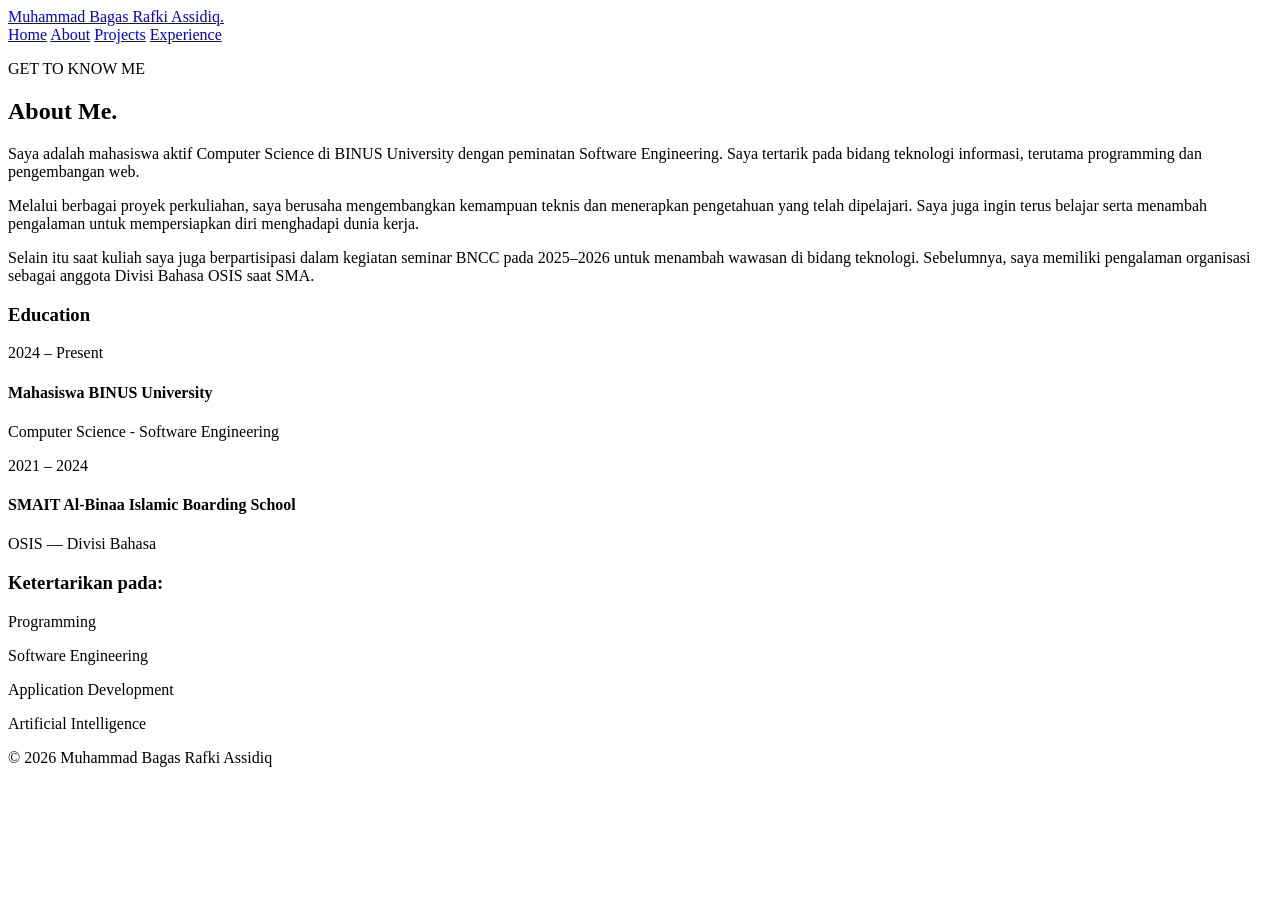
==== about.html @ 5c9c70c6 "Add files via upload" ====
<!DOCTYPE html>
<html lang="id">

<head>
    <meta charset="UTF-8">
    <meta name="viewport" content="width=device-width, initial-scale=1.0">

    <title>About | Muhammad Bagas Rafki Assidiq</title>

    <link rel="stylesheet" href="style.css">
</head>

<body>

    <header>
        <a href="index.html" class="logo">
            Muhammad Bagas Rafki Assidiq.
        </a>

        <nav>
            <a href="index.html">Home</a>
            <a href="about.html">About</a>
            <a href="projects.html">Projects</a>
            <a href="experience.html">Experience</a>
        </nav>
    </header>

    <main>
        <section class="about">

            <p class="subtitle">GET TO KNOW ME</p>

            <h1>About Me.</h1>

            <p class="about-description">
Saya adalah mahasiswa aktif Computer Science di BINUS University dengan peminatan Software Engineering. Saya tertarik pada bidang teknologi informasi, terutama programming dan pengembangan web.
            </p> 

            <p class="about-description">
Melalui berbagai proyek perkuliahan, saya berusaha mengembangkan kemampuan teknis dan menerapkan pengetahuan yang telah dipelajari. Saya juga ingin terus belajar serta menambah pengalaman untuk mempersiapkan diri menghadapi dunia kerja.
            </p>

            <p class="about-description">
                Selain itu saat kuliah saya juga berpartisipasi
                dalam kegiatan seminar BNCC pada 2025–2026 untuk
                menambah wawasan di bidang teknologi. Sebelumnya,
                saya memiliki pengalaman organisasi sebagai anggota
                Divisi Bahasa OSIS saat SMA.
            </p>

            <div class="about-info">

                <div>
                    <h3>Education</h3>

                    <div class="education-item">
                        <p class="education-year">
                            2024 – Present
                        </p>

                        <h4>Mahasiswa BINUS University</h4>

                        <p>Computer Science - Software Engineering</p>
                    </div>

                    <div class="education-item">
                        <p class="education-year">
                            2021 – 2024
                        </p>

                        <h4>
                            SMAIT Al-Binaa Islamic Boarding School
                        </h4>

                        <p>OSIS — Divisi Bahasa</p>
                    </div>
                </div>

                <!-- INTERESTS -->
                <div>
                    <h3>Ketertarikan pada:</h3>

                    <p>Programming</p>
                    <p>Software Engineering</p>
                    <p>Application Development</p>
                    <p>Artificial Intelligence</p>
                </div>

            </div>

        </section>
    </main>

    <footer>
        <p>© 2026 Muhammad Bagas Rafki Assidiq</p>
    </footer>

</body>
</html>
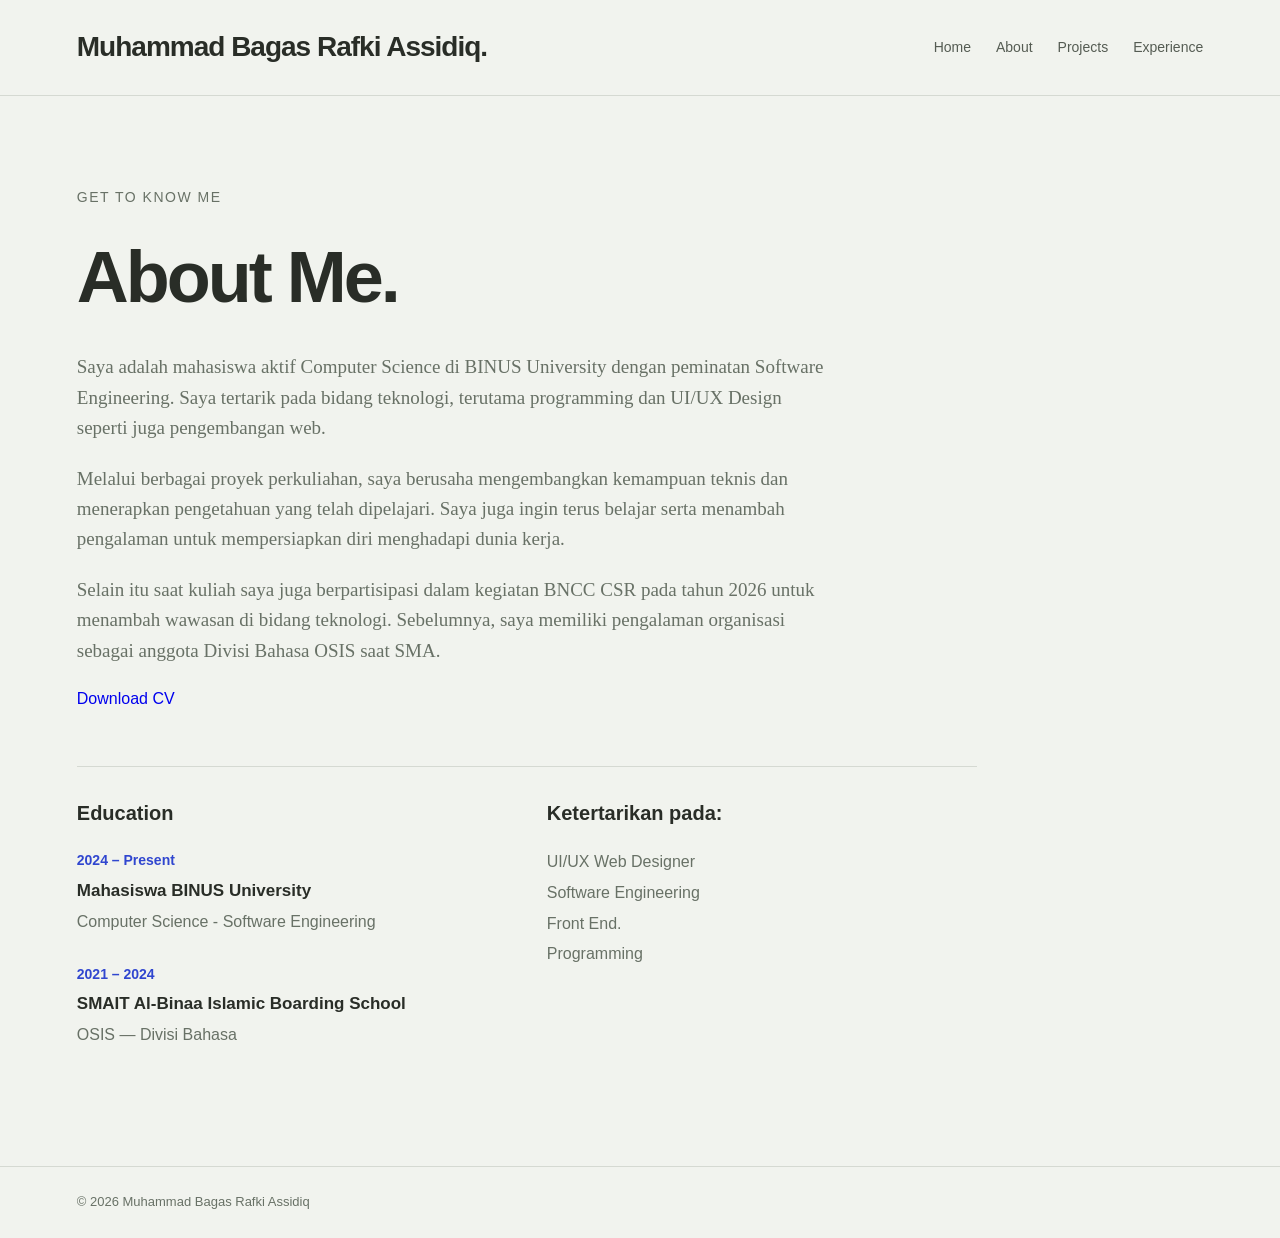
==== commit 55bf3bf7: "Add files via upload" ====
--- a/about.html
+++ b/about.html
@@ -33,7 +33,7 @@
             <h1>About Me.</h1>
 
             <p class="about-description">
-Saya adalah mahasiswa aktif Computer Science di BINUS University dengan peminatan Software Engineering. Saya tertarik pada bidang teknologi informasi, terutama programming dan pengembangan web.
+Saya adalah mahasiswa aktif Computer Science di BINUS University dengan peminatan Software Engineering. Saya tertarik pada bidang teknologi, terutama programming dan UI/UX Design seperti juga pengembangan web.
             </p> 
 
             <p class="about-description">
@@ -42,11 +42,16 @@
 
             <p class="about-description">
                 Selain itu saat kuliah saya juga berpartisipasi
-                dalam kegiatan seminar BNCC pada 2025–2026 untuk
+                dalam kegiatan BNCC CSR pada tahun 2026 untuk
                 menambah wawasan di bidang teknologi. Sebelumnya,
                 saya memiliki pengalaman organisasi sebagai anggota
                 Divisi Bahasa OSIS saat SMA.
             </p>
+
+            <a href="CV_ATS_Muhammad_Bagas_Rafki_Assidiq.pdf"
+                 download="CV_ATS_Muhammad_Bagas_Rafki_Assidiq.pdf"
+                    class="cv-download"> Download CV 
+            </a>    
 
             <div class="about-info">
 
@@ -76,14 +81,13 @@
                     </div>
                 </div>
 
-                <!-- INTERESTS -->
                 <div>
                     <h3>Ketertarikan pada:</h3>
 
+                    <p>UI/UX Web Designer</p>
+                    <p>Software Engineering</p>
+                    <p>Front End.</p>
                     <p>Programming</p>
-                    <p>Software Engineering</p>
-                    <p>Application Development</p>
-                    <p>Artificial Intelligence</p>
                 </div>
 
             </div>
--- a/style.css
+++ b/style.css
@@ -0,0 +1,549 @@
+
+/*
+   INDEX HOME*/
+
+* {
+    margin: 0;
+    padding: 0;
+    box-sizing: border-box;
+}
+
+html {
+    scroll-behavior: smooth;
+}
+
+body {
+    background-color: #f1f3ee;
+    color: #292d27;
+    font-family: Arial, sans-serif;
+    line-height: 1.6;
+}
+
+a {
+    text-decoration: none;
+}
+
+
+header {
+    display: flex;
+    justify-content: space-between;
+    align-items: center;
+    padding: 25px 6%;
+    border-bottom: 1px solid #d5d9d2;
+    gap: 25px;
+}
+
+.logo {
+    color: #292d27;
+    font-size: 28px;
+    font-weight: bold;
+    letter-spacing: -1px;
+    white-space: nowrap;
+}
+
+nav {
+    display: flex;
+    gap: 25px;
+}
+
+nav a {
+    color: #555c53;
+    font-size: 14px;
+}
+
+nav a:hover {
+    color: #3046cf;
+}
+
+
+.hero {
+    min-height: 82vh;
+    padding: 100px 6%;
+}
+
+.subtitle {
+    color: #687166;
+    font-size: 14px;
+    letter-spacing: 1.5px;
+    margin-bottom: 30px;
+}
+
+.hero h1 {
+    font-size: 82px;
+    line-height: 1;
+    letter-spacing: -4px;
+    margin-bottom: 30px;
+}
+
+.description {
+    max-width: 650px;
+    color: #687166;
+    font-family: Georgia, serif;
+    font-size: 19px;
+}
+
+
+.hero-buttons {
+    display: flex;
+    flex-wrap: wrap;
+    gap: 15px;
+    margin-top: 30px;
+}
+
+.hero-buttons a,
+.phone-link {
+    display: inline-block;
+    padding: 12px 24px;
+    border: 1px solid #cbd0c8;
+    border-radius: 30px;
+    font-size: 14px;
+    font-weight: bold;
+}
+
+.btn-primary {
+    background-color: #3046cf;
+    color: white;
+    border-color: #3046cf;
+}
+
+.hero-buttons a:hover,
+.phone-link:hover {
+    opacity: 0.75;
+}
+
+
+
+.contact {
+    padding: 80px 6%;
+    border-top: 1px solid #d5d9d2;
+}
+
+.contact h2 {
+    font-size: 48px;
+    margin-bottom: 15px;
+}
+
+.contact > p:not(.subtitle) {
+    color: #687166;
+    margin-bottom: 25px;
+}
+
+.phone-link {
+    color: #292d27;
+}
+
+
+footer {
+    padding: 25px 6%;
+    border-top: 1px solid #d5d9d2;
+    color: #687166;
+    font-size: 13px;
+}
+
+
+
+@media (max-width: 1000px) {
+    header {
+        flex-wrap: wrap;
+    }
+
+    .logo {
+        white-space: normal;
+    }
+}
+
+@media (max-width: 700px) {
+    header {
+        align-items: flex-start;
+        flex-direction: column;
+        gap: 18px;
+    }
+
+    .logo {
+        font-size: 23px;
+    }
+
+    nav {
+        flex-wrap: wrap;
+        gap: 12px 18px;
+    }
+
+    .hero {
+        min-height: auto;
+        padding: 80px 6% 100px;
+    }
+
+    .hero h1 {
+        font-size: 52px;
+        letter-spacing: -2px;
+    }
+
+    .description {
+        font-size: 17px;
+    }
+
+    .contact h2 {
+        font-size: 38px;
+    }
+}
+
+
+.contact-links {
+    display: flex;
+    flex-wrap: wrap;
+    justify-content: center;
+    gap: 14px;
+    margin-top: 28px;
+}
+
+.contact-link {
+    display: inline-block;
+    padding: 12px 18px;
+    border: 1px solid #dddddd;
+    border-radius: 6px;
+    color: #222222;
+    text-decoration: none;
+    font-size: 14px;
+    transition: 0.2s ease;
+}
+
+.contact-link:hover {
+    background-color: #222222;
+    color: #ffffff;
+    border-color: #222222;
+}
+
+
+@media (max-width: 700px) {
+    .contact-links {
+        flex-direction: column;
+        align-items: stretch;
+    }
+
+    .contact-link {
+        text-align: center;
+    }
+}
+
+/*
+
+ABOUT
+
+*/
+
+
+.about {
+    padding: 90px 6%;
+    min-height: 82vh;
+}
+
+.about h1 {
+    font-size: 72px;
+    line-height: 1.1;
+    letter-spacing: -3px;
+    margin-bottom: 35px;
+}
+
+.about-description {
+    max-width: 750px;
+    color: #687166;
+    font-family: Georgia, serif;
+    font-size: 19px;
+    margin-bottom: 20px;
+}
+
+
+.about-info {
+    display: grid;
+    grid-template-columns: repeat(2, minmax(0, 1fr));
+    gap: 40px;
+    max-width: 900px;
+    margin-top: 55px;
+    padding-top: 30px;
+    border-top: 1px solid #d5d9d2;
+}
+
+.about-info h3 {
+    font-size: 20px;
+    margin-bottom: 20px;
+}
+
+.about-info p {
+    color: #687166;
+    margin-bottom: 5px;
+}
+
+
+.education-item {
+    margin-bottom: 28px;
+}
+
+.education-item h4 {
+    font-size: 17px;
+    margin: 5px 0;
+}
+
+.education-year {
+    color: #3046cf !important;
+    font-size: 14px;
+    font-weight: bold;
+    margin-bottom: 5px;
+}
+
+
+@media (max-width: 700px) {
+
+    .about {
+        padding: 70px 6%;
+    }
+
+    .about h1 {
+        font-size: 52px;
+        letter-spacing: -2px;
+    }
+
+    .about-description {
+        font-size: 17px;
+    }
+
+    .about-info {
+        grid-template-columns: 1fr;
+        gap: 25px;
+    }
+}
+
+/* 
+Projects
+*/
+
+
+.projects {
+    padding: 90px 6%;
+    min-height: 82vh;
+}
+
+.projects > h1 {
+    font-size: 72px;
+    line-height: 1.1;
+    letter-spacing: -3px;
+    margin-bottom: 25px;
+}
+
+.projects-intro {
+    max-width: 650px;
+    color: #687166;
+    font-family: Georgia, serif;
+    font-size: 19px;
+    margin-bottom: 50px;
+}
+
+
+
+.project-card {
+    max-width: 900px;
+    padding: 35px;
+    border: 1px solid #d5d9d2;
+    border-radius: 8px;
+}
+
+.project-number {
+    color: #3046cf;
+    font-size: 13px;
+    font-weight: bold;
+    letter-spacing: 1px;
+    margin-bottom: 20px;
+}
+
+.project-card h2 {
+    font-size: 36px;
+    line-height: 1.2;
+    letter-spacing: -1px;
+    margin-bottom: 15px;
+}
+
+.project-full-title {
+    color: #555c53;
+    font-size: 16px;
+    font-weight: bold;
+    margin-bottom: 20px;
+}
+
+.project-description {
+    max-width: 750px;
+    color: #687166;
+    font-family: Georgia, serif;
+    font-size: 17px;
+    margin-bottom: 30px;
+}
+
+.project-card h3 {
+    font-size: 18px;
+    margin-bottom: 12px;
+}
+
+.project-list {
+    padding-left: 22px;
+    color: #687166;
+    margin-bottom: 30px;
+}
+
+.project-list li {
+    padding-left: 5px;
+    margin-bottom: 8px;
+}
+
+
+.tech-list {
+    display: flex;
+    flex-wrap: wrap;
+    gap: 10px;
+    margin-bottom: 35px;
+}
+
+.tech-list span {
+    padding: 7px 14px;
+    border: 1px solid #cbd0c8;
+    border-radius: 20px;
+    color: #555c53;
+    font-size: 13px;
+}
+
+
+.project-footer {
+    display: flex;
+    flex-wrap: wrap;
+    justify-content: space-between;
+    gap: 10px;
+    padding-top: 20px;
+    border-top: 1px solid #d5d9d2;
+    color: #687166;
+    font-size: 13px;
+}
+
+
+@media (max-width: 700px) {
+
+    .projects {
+        padding: 70px 6%;
+    }
+
+    .projects > h1 {
+        font-size: 48px;
+        letter-spacing: -2px;
+    }
+
+    .projects-intro {
+        font-size: 17px;
+    }
+
+    .project-card {
+        padding: 22px;
+    }
+
+    .project-card h2 {
+        font-size: 29px;
+    }
+
+    .project-footer {
+        flex-direction: column;
+    }
+}
+
+/* EKSPERIEN 
+*/
+
+
+.experience {
+    padding: 90px 6%;
+    min-height: 82vh;
+}
+
+.experience > h1 {
+    font-size: 72px;
+    line-height: 1.1;
+    letter-spacing: -3px;
+    margin-bottom: 25px;
+}
+
+.experience-intro {
+    max-width: 650px;
+    color: #687166;
+    font-family: Georgia, serif;
+    font-size: 19px;
+    margin-bottom: 55px;
+}
+
+
+.experience-item {
+    display: grid;
+    grid-template-columns: 150px 1fr;
+    gap: 35px;
+    max-width: 900px;
+    padding: 30px 0;
+    border-top: 1px solid #d5d9d2;
+}
+
+.experience-year {
+    color: #3046cf;
+    font-size: 14px;
+    font-weight: bold;
+}
+
+.experience-content h2 {
+    font-size: 25px;
+    line-height: 1.3;
+    margin-bottom: 8px;
+}
+
+.experience-role {
+    color: #555c53;
+    font-size: 15px;
+    font-weight: bold;
+    margin-bottom: 15px;
+}
+
+.experience-description {
+    max-width: 600px;
+    color: #687166;
+    font-family: Georgia, serif;
+    font-size: 17px;
+}
+
+
+@media (max-width: 700px) {
+
+    .experience {
+        padding: 70px 6%;
+    }
+
+    .experience > h1 {
+        font-size: 52px;
+        letter-spacing: -2px;
+    }
+
+    .experience-intro {
+        font-size: 17px;
+    }
+
+    .experience-item {
+        grid-template-columns: 1fr;
+        gap: 12px;
+    }
+
+    .experience-content h2 {
+        font-size: 22px;
+    }
+}
+
+.experience-link {
+    display: inline-block;
+    margin-top: 18px;
+    color: #3046cf;
+    font-size: 14px;
+    font-weight: bold;
+    text-decoration: none;
+}
+
+.experience-link:hover {
+    opacity: 0.7;
+}
